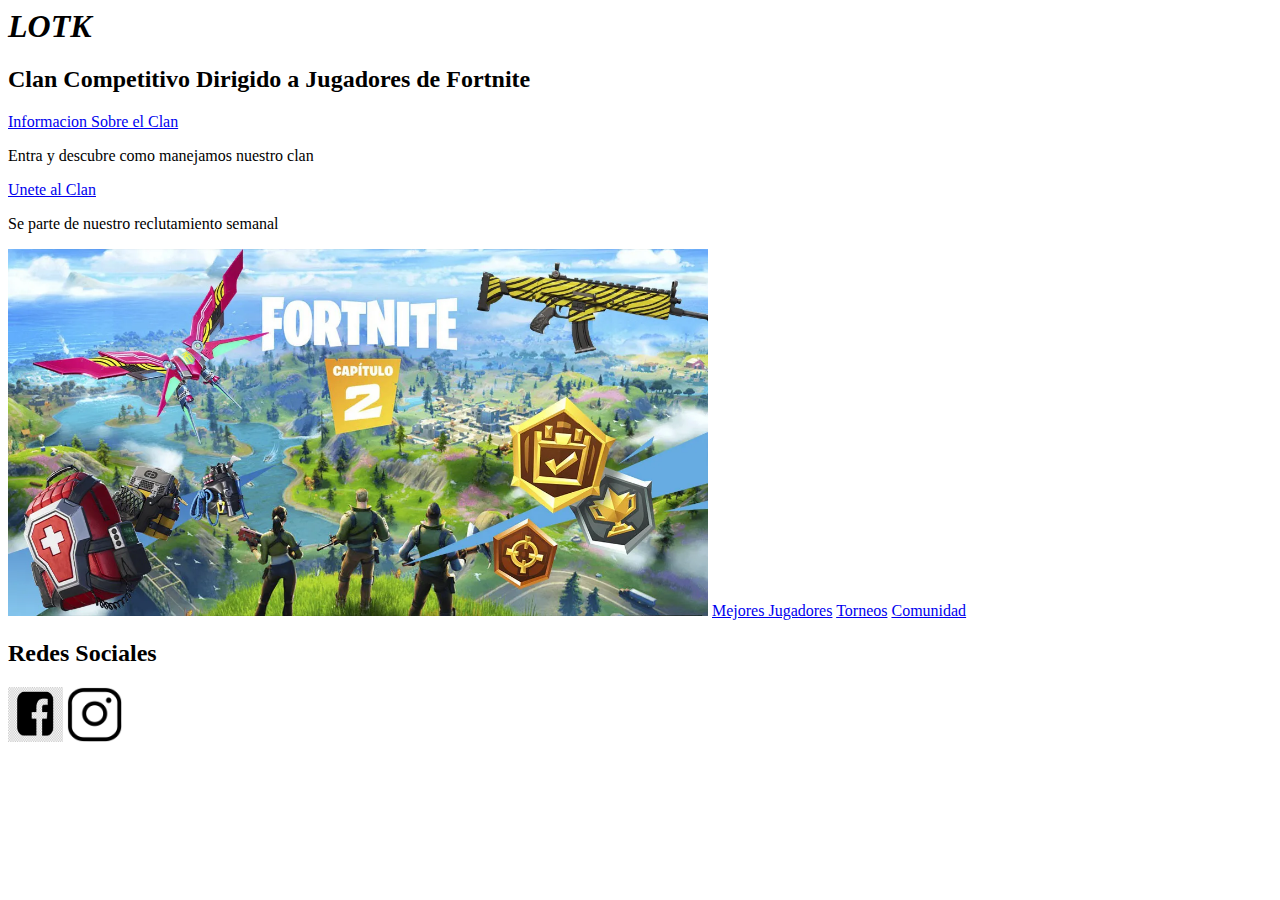
==== Clan.html @ b4ffdd24 "Clan" ====
<html lang="en">

<head>
    <meta charset="UTF-8">
    <meta name="viewport" content="width=device-width, initial-scale=1.0">
    <meta http-equiv="X-UA-Compatible" content="ie=edge">
    <title>Clan</title>
    <link rel="stylesheet" href="/Estilos.css">
</head>

<body>
    <h1> <em> LOTK </em> </h1>
    <h2>Clan Competitivo Dirigido a Jugadores de Fortnite</h2>
    <a href="Informacion Sobre el Clan.html">Informacion Sobre el Clan</a>
    <p>Entra y descubre como manejamos nuestro clan</p>
    <a href="Unete al Clan.html">Unete al Clan</a>
    <p>Se parte de nuestro reclutamiento semanal</p>
    <img class="portada" src="Imagenes/fortnite-capitulo-2-portada.webp" alt="">
    <a href="Mejores Jugadores.html">Mejores Jugadores</a>
    <a href="Torneos.html">Torneos</a>
    <a href="Comunidad.html">Comunidad</a>
    <h2>Redes Sociales</h2>
    <a target="_blank" href="https://www.facebook.com/Legends-Of-The-Kingdom-1236360096519353/"><img class= "iconos" src="/Imagenes/Facebook.jpg" alt=""></a>
    <a target="_blank" href="https://www.instagram.com/legendsofthekingdom/?hl=es"><img class="iconos" src="Imagenes/Instagram.png" alt=""></a>  
    
</body>

</html>
---- Estilos.css ----
.imagen{
    flex: content;
    max-width: 50px;
}
.estilop{
    font-size: 30px;
    color: black;
}
.logo{
    color: cadetblue;
}
.iconos {
    width: 55px; height: 55px;
}
.portada{
    flex: content;
    width: 700px;
}
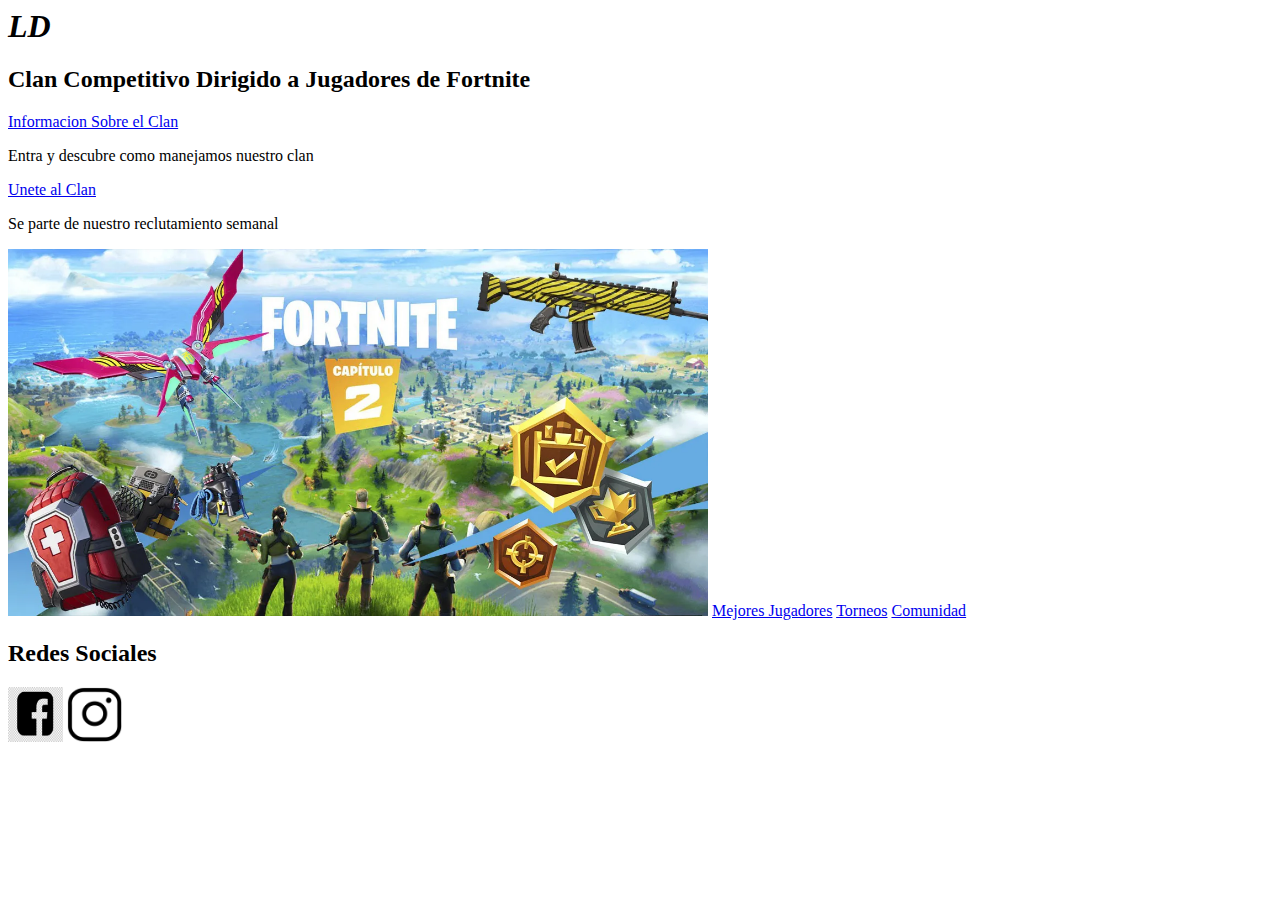
==== commit a7e1158c: "Clan" ====
--- a/Clan.html
+++ b/Clan.html
@@ -9,7 +9,7 @@
 </head>
 
 <body>
-    <h1> <em> LOTK </em> </h1>
+    <h1> <em> LD </em> </h1>
     <h2>Clan Competitivo Dirigido a Jugadores de Fortnite</h2>
     <a href="Informacion Sobre el Clan.html">Informacion Sobre el Clan</a>
     <p>Entra y descubre como manejamos nuestro clan</p>
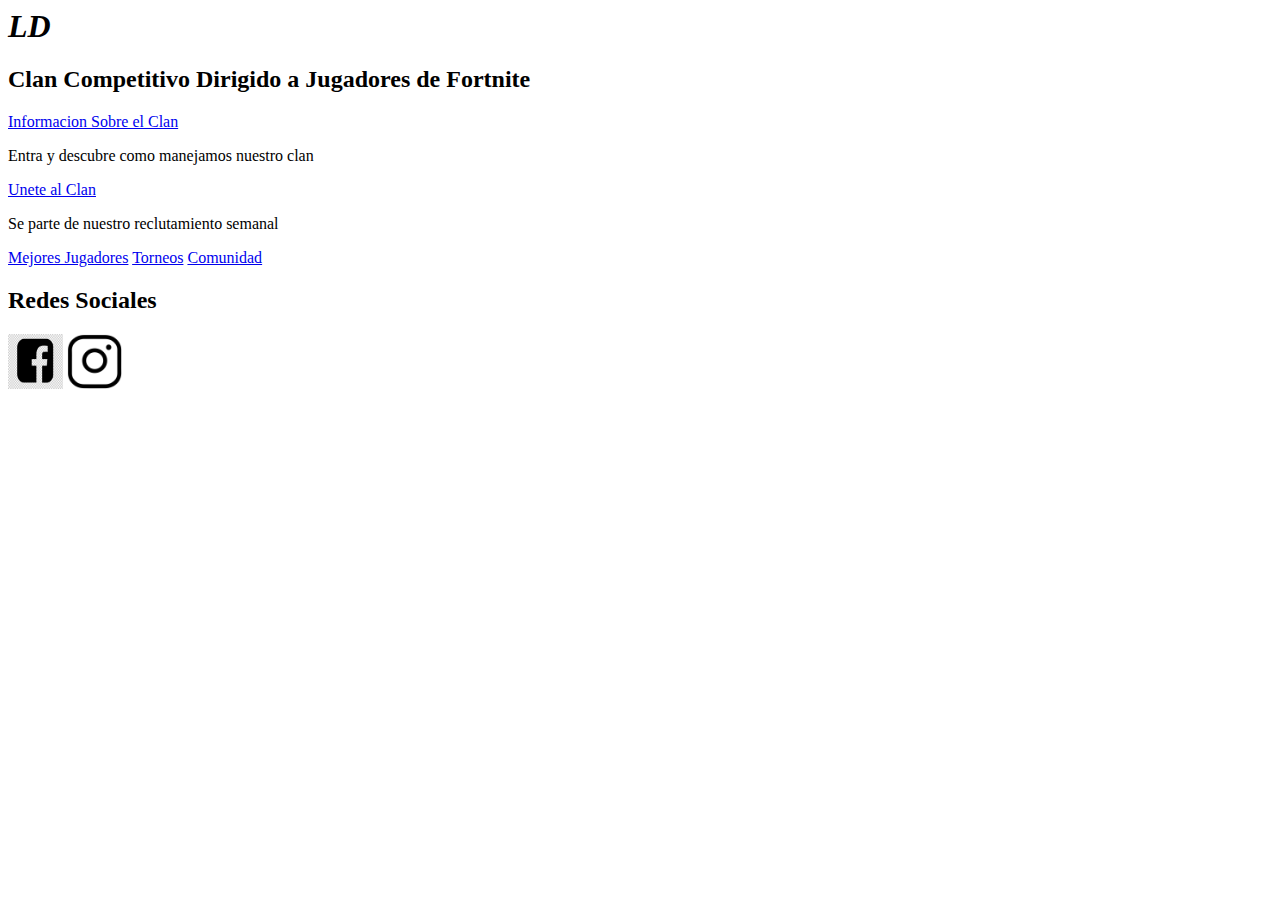
==== commit 5a3020d7: "Clan" ====
--- a/Clan.html
+++ b/Clan.html
@@ -15,7 +15,6 @@
     <p>Entra y descubre como manejamos nuestro clan</p>
     <a href="Unete al Clan.html">Unete al Clan</a>
     <p>Se parte de nuestro reclutamiento semanal</p>
-    <img class="portada" src="Imagenes/fortnite-capitulo-2-portada.webp" alt="">
     <a href="Mejores Jugadores.html">Mejores Jugadores</a>
     <a href="Torneos.html">Torneos</a>
     <a href="Comunidad.html">Comunidad</a>
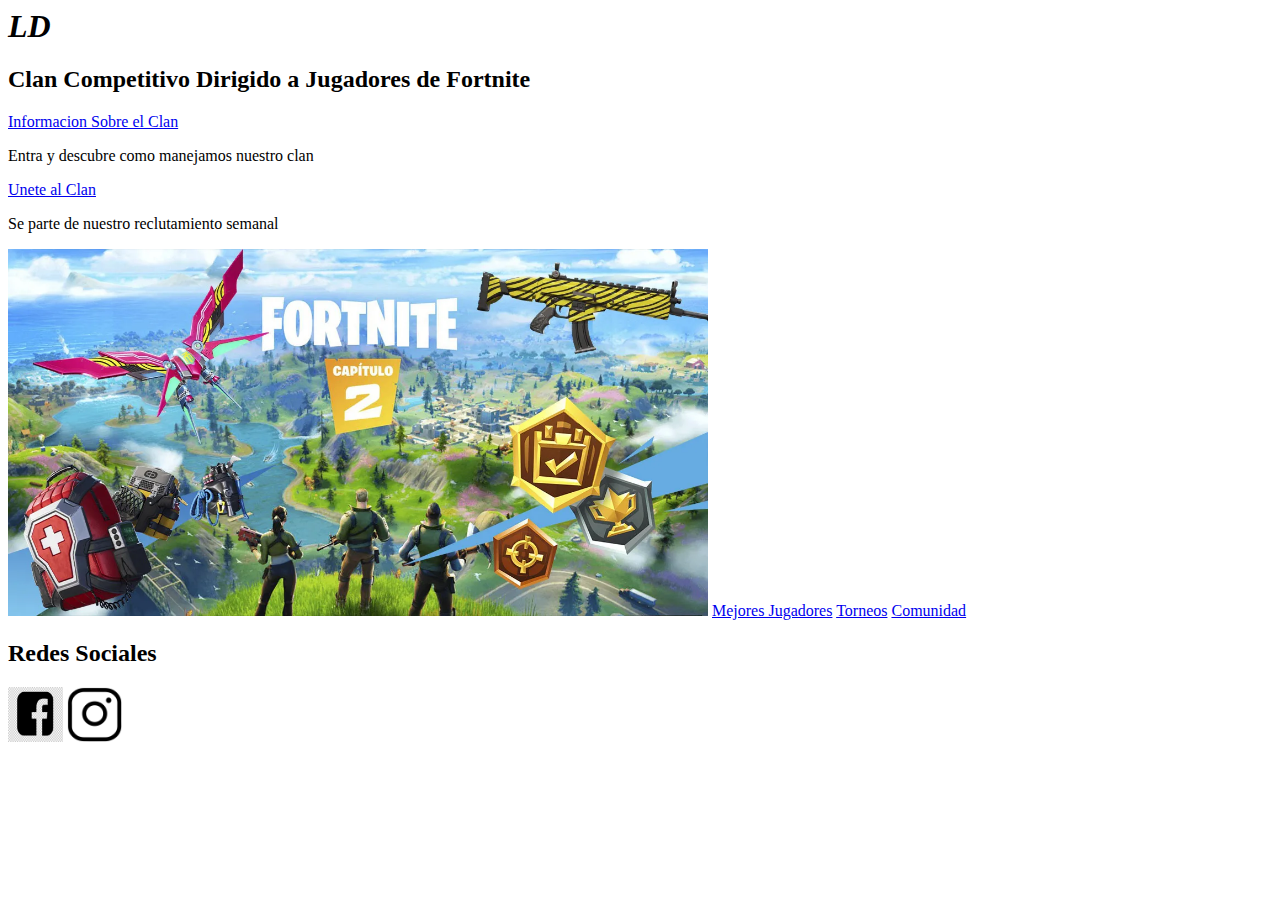
==== commit 956b8a44: "Clan" ====
--- a/Clan.html
+++ b/Clan.html
@@ -15,6 +15,7 @@
     <p>Entra y descubre como manejamos nuestro clan</p>
     <a href="Unete al Clan.html">Unete al Clan</a>
     <p>Se parte de nuestro reclutamiento semanal</p>
+    <img class="portada" src="Imagenes/fortnite-capitulo-2-portada.webp" alt="">
     <a href="Mejores Jugadores.html">Mejores Jugadores</a>
     <a href="Torneos.html">Torneos</a>
     <a href="Comunidad.html">Comunidad</a>
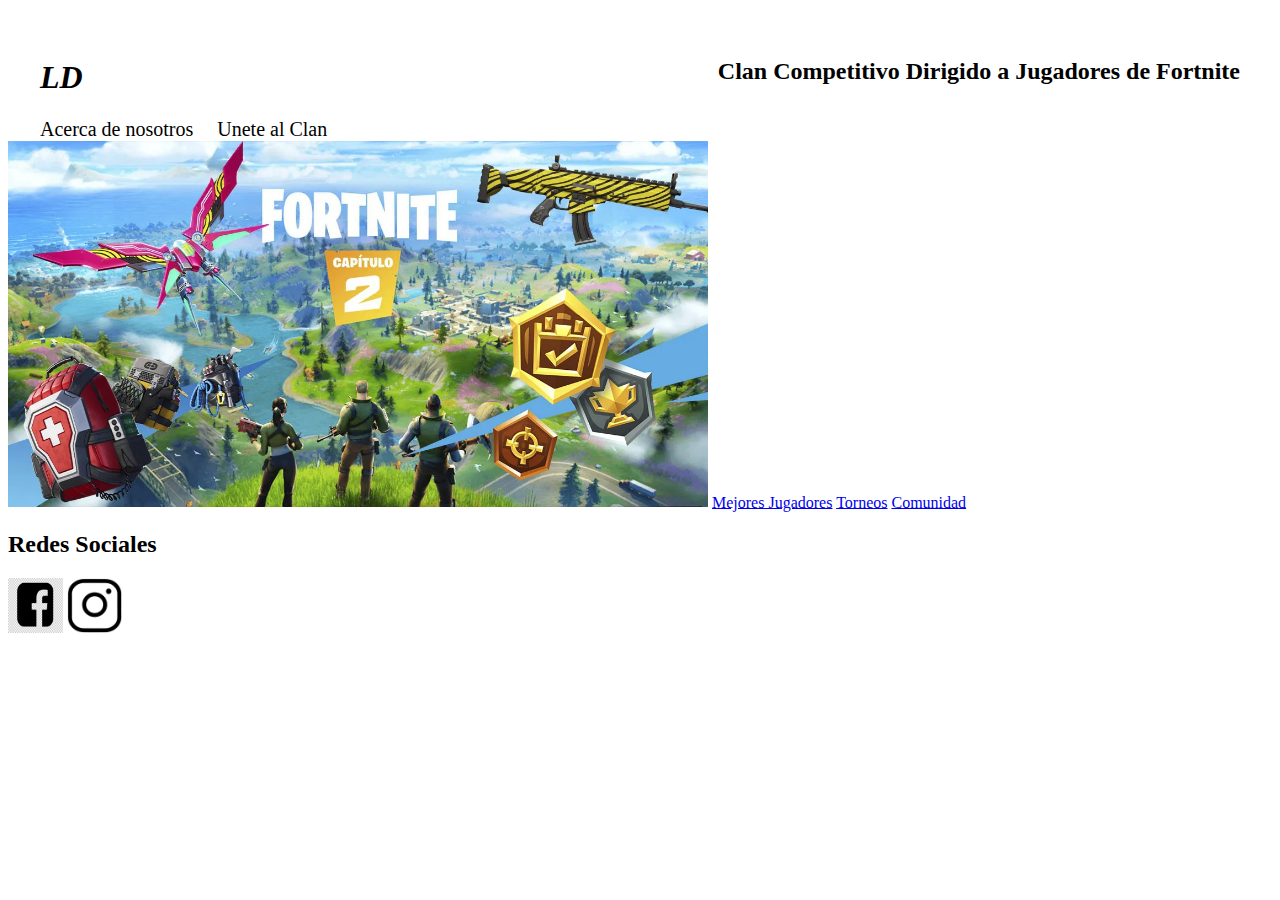
==== commit 3c2bedad: "version css" ====
--- a/Clan.html
+++ b/Clan.html
@@ -9,20 +9,24 @@
 </head>
 
 <body>
-    <h1> <em> LD </em> </h1>
-    <h2>Clan Competitivo Dirigido a Jugadores de Fortnite</h2>
-    <a href="Informacion Sobre el Clan.html">Informacion Sobre el Clan</a>
-    <p>Entra y descubre como manejamos nuestro clan</p>
-    <a href="Unete al Clan.html">Unete al Clan</a>
-    <p>Se parte de nuestro reclutamiento semanal</p>
+    <div class="contenedor">
+        <div class="barra">
+            <h1> <em> LD </em> </h1>
+            <h2>Clan Competitivo Dirigido a Jugadores de Fortnite</h2>
+        </div>
+        <nav class="navegacion">
+            <a href="Informacion Sobre el Clan.html">Acerca de nosotros</a>
+            <a href="Unete al Clan.html">Unete al Clan</a>
+        </nav>
+    </div>
     <img class="portada" src="Imagenes/fortnite-capitulo-2-portada.webp" alt="">
     <a href="Mejores Jugadores.html">Mejores Jugadores</a>
     <a href="Torneos.html">Torneos</a>
     <a href="Comunidad.html">Comunidad</a>
     <h2>Redes Sociales</h2>
-    <a target="_blank" href="https://www.facebook.com/Legends-Of-The-Kingdom-1236360096519353/"><img class= "iconos" src="/Imagenes/Facebook.jpg" alt=""></a>
-    <a target="_blank" href="https://www.instagram.com/legendsofthekingdom/?hl=es"><img class="iconos" src="Imagenes/Instagram.png" alt=""></a>  
-    
+    <a target="_blank" href="https://www.facebook.com/Legends-Of-The-Kingdom-1236360096519353/"><img class="iconos" src="/Imagenes/Facebook.jpg" alt=""></a>
+    <a target="_blank" href="https://www.instagram.com/legendsofthekingdom/?hl=es"><img class="iconos" src="Imagenes/Instagram.png" alt=""></a>
+
 </body>
 
 </html>--- a/Estilos.css
+++ b/Estilos.css
@@ -1,18 +1,41 @@
-.imagen{
+.contenedor {
+    max-width: 1200px;
+    margin: 0 auto 0 auto;
+}
+
+.barra {
+    display: flex;
+    justify-content: space-between;
+    padding-top: 30px;
+}
+
+.navegacion a {
+    color: black;
+    text-decoration: none;
+    font-size: 20px;
+    margin-right: 20px;
+}
+
+.imagen {
     flex: content;
     max-width: 50px;
 }
-.estilop{
+
+.estilop {
     font-size: 30px;
     color: black;
 }
-.logo{
+
+.logo {
     color: cadetblue;
 }
+
 .iconos {
-    width: 55px; height: 55px;
+    width: 55px;
+    height: 55px;
 }
-.portada{
+
+.portada {
     flex: content;
     width: 700px;
 }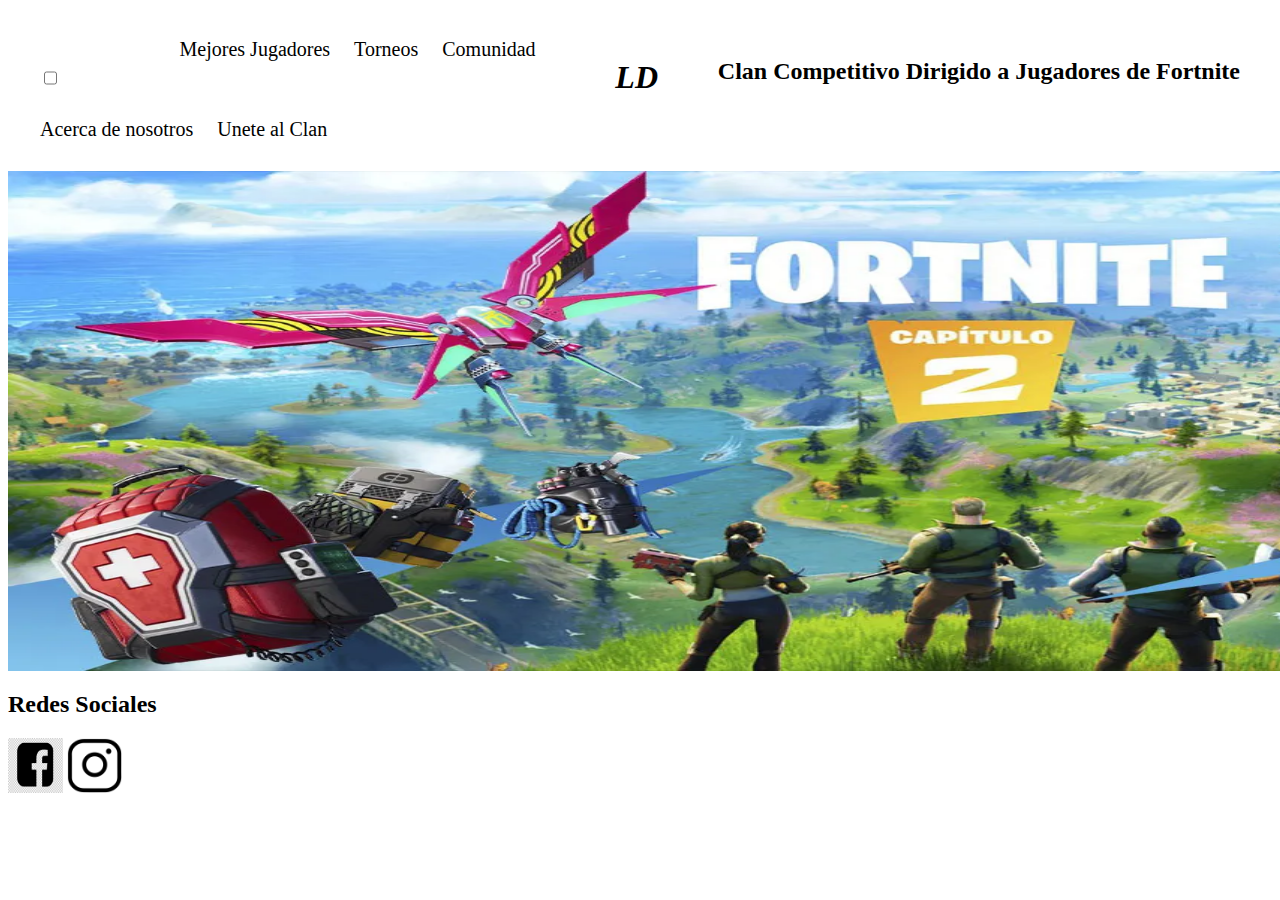
==== commit 519613c7: "css" ====
--- a/Clan.html
+++ b/Clan.html
@@ -11,6 +11,13 @@
 <body>
     <div class="contenedor">
         <div class="barra">
+            <input type="checkbox" id="check">
+            <label for="check" class="icono-menu"></label>
+            <nav class="navegacion">
+                <a href="Mejores Jugadores.html">Mejores Jugadores</a>
+                <a href="Torneos.html">Torneos</a>
+                <a href="Comunidad.html">Comunidad</a>
+            </nav>
             <h1> <em> LD </em> </h1>
             <h2>Clan Competitivo Dirigido a Jugadores de Fortnite</h2>
         </div>
@@ -20,9 +27,6 @@
         </nav>
     </div>
     <img class="portada" src="Imagenes/fortnite-capitulo-2-portada.webp" alt="">
-    <a href="Mejores Jugadores.html">Mejores Jugadores</a>
-    <a href="Torneos.html">Torneos</a>
-    <a href="Comunidad.html">Comunidad</a>
     <h2>Redes Sociales</h2>
     <a target="_blank" href="https://www.facebook.com/Legends-Of-The-Kingdom-1236360096519353/"><img class="iconos" src="/Imagenes/Facebook.jpg" alt=""></a>
     <a target="_blank" href="https://www.instagram.com/legendsofthekingdom/?hl=es"><img class="iconos" src="Imagenes/Instagram.png" alt=""></a>
--- a/Estilos.css
+++ b/Estilos.css
@@ -36,6 +36,8 @@
 }
 
 .portada {
-    flex: content;
-    width: 700px;
+    padding-top: 30px;
+    position: relative;
+    width: 1900px;
+    height: 500px;
 }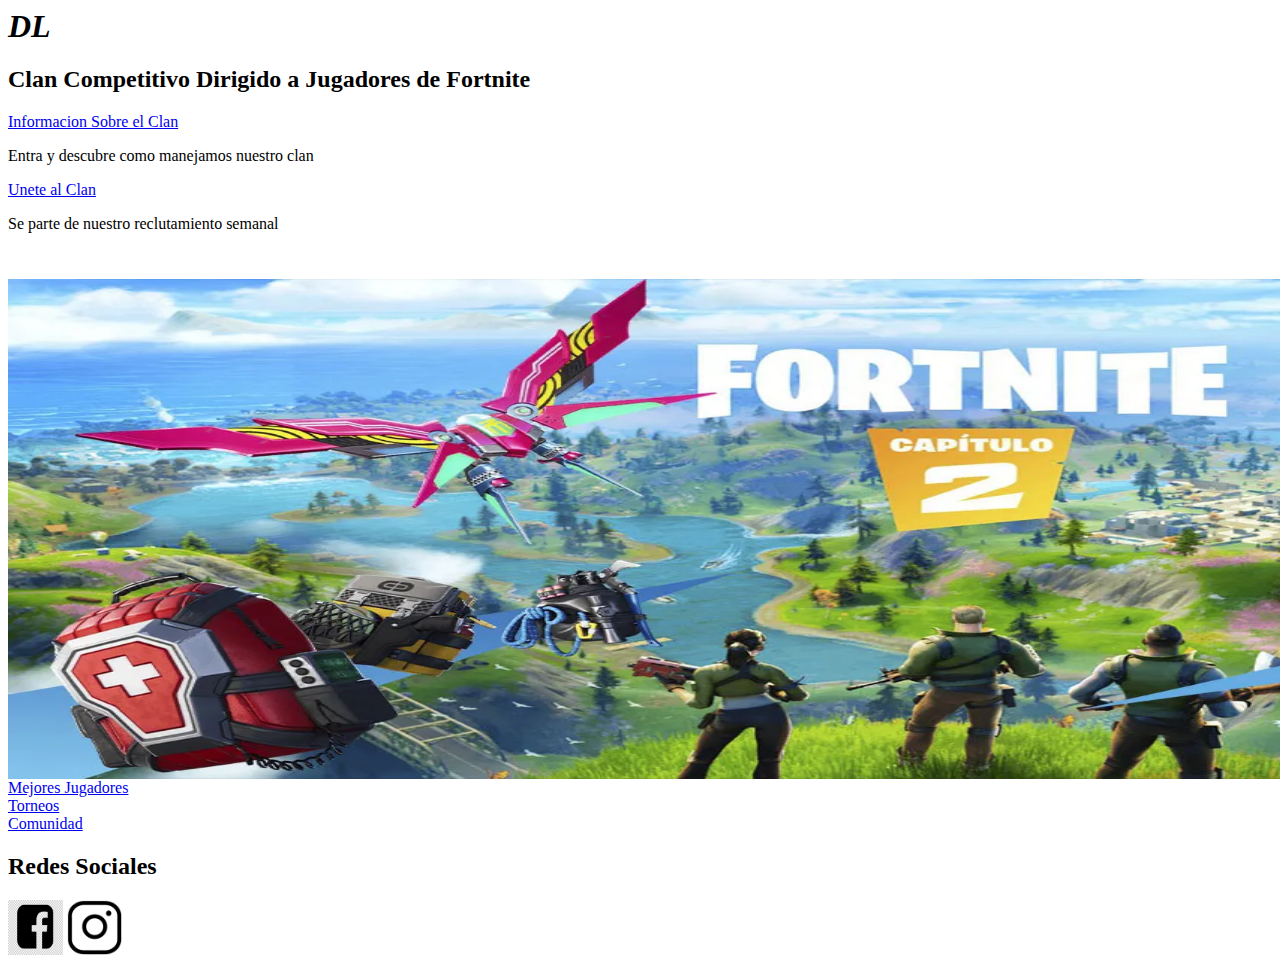
==== commit ac2d4791: "Version 1" ====
--- a/Clan.html
+++ b/Clan.html
@@ -9,27 +9,42 @@
 </head>
 
 <body>
-    <div class="contenedor">
-        <div class="barra">
-            <input type="checkbox" id="check">
-            <label for="check" class="icono-menu"></label>
-            <nav class="navegacion">
+    <h1> <em> DL </em> </h1>
+    <header>
+         <h2>Clan Competitivo Dirigido a Jugadores de Fortnite</h2>
+    </header>
+    <section>
+         <a href="Informacion Sobre el Clan.html">Informacion Sobre el Clan</a>
+         <p>Entra y descubre como manejamos nuestro clan</p>
+         <a href="Unete al Clan.html">Unete al Clan</a>
+         <p>Se parte de nuestro reclutamiento semanal</p>
+         <img class="portada" src="Imagenes/fortnite-capitulo-2-portada.webp" alt="">
+            <nav>
+        <div> 
                 <a href="Mejores Jugadores.html">Mejores Jugadores</a>
+        
+        
+        </div> 
+        <div>    
                 <a href="Torneos.html">Torneos</a>
+        
+        
+        </div>    
+        <div>
                 <a href="Comunidad.html">Comunidad</a>
+        
+        
+        </div>    
+        <div>
+                <h2>Redes Sociales</h2>
+                <a target="_blank" href="https://www.facebook.com/Legends-Of-The-Kingdom-1236360096519353/"><img class= "iconos" src="/Imagenes/Facebook.jpg" alt=""></a>
+                <a target="_blank" href="https://www.instagram.com/legendsofthekingdom/?hl=es"><img class="iconos" src="Imagenes/Instagram.png" alt=""></a>  
             </nav>
-            <h1> <em> LD </em> </h1>
-            <h2>Clan Competitivo Dirigido a Jugadores de Fortnite</h2>
         </div>
-        <nav class="navegacion">
-            <a href="Informacion Sobre el Clan.html">Acerca de nosotros</a>
-            <a href="Unete al Clan.html">Unete al Clan</a>
-        </nav>
-    </div>
-    <img class="portada" src="Imagenes/fortnite-capitulo-2-portada.webp" alt="">
-    <h2>Redes Sociales</h2>
-    <a target="_blank" href="https://www.facebook.com/Legends-Of-The-Kingdom-1236360096519353/"><img class="iconos" src="/Imagenes/Facebook.jpg" alt=""></a>
-    <a target="_blank" href="https://www.instagram.com/legendsofthekingdom/?hl=es"><img class="iconos" src="Imagenes/Instagram.png" alt=""></a>
+       
+    
+    </section>
+
 
 </body>
 
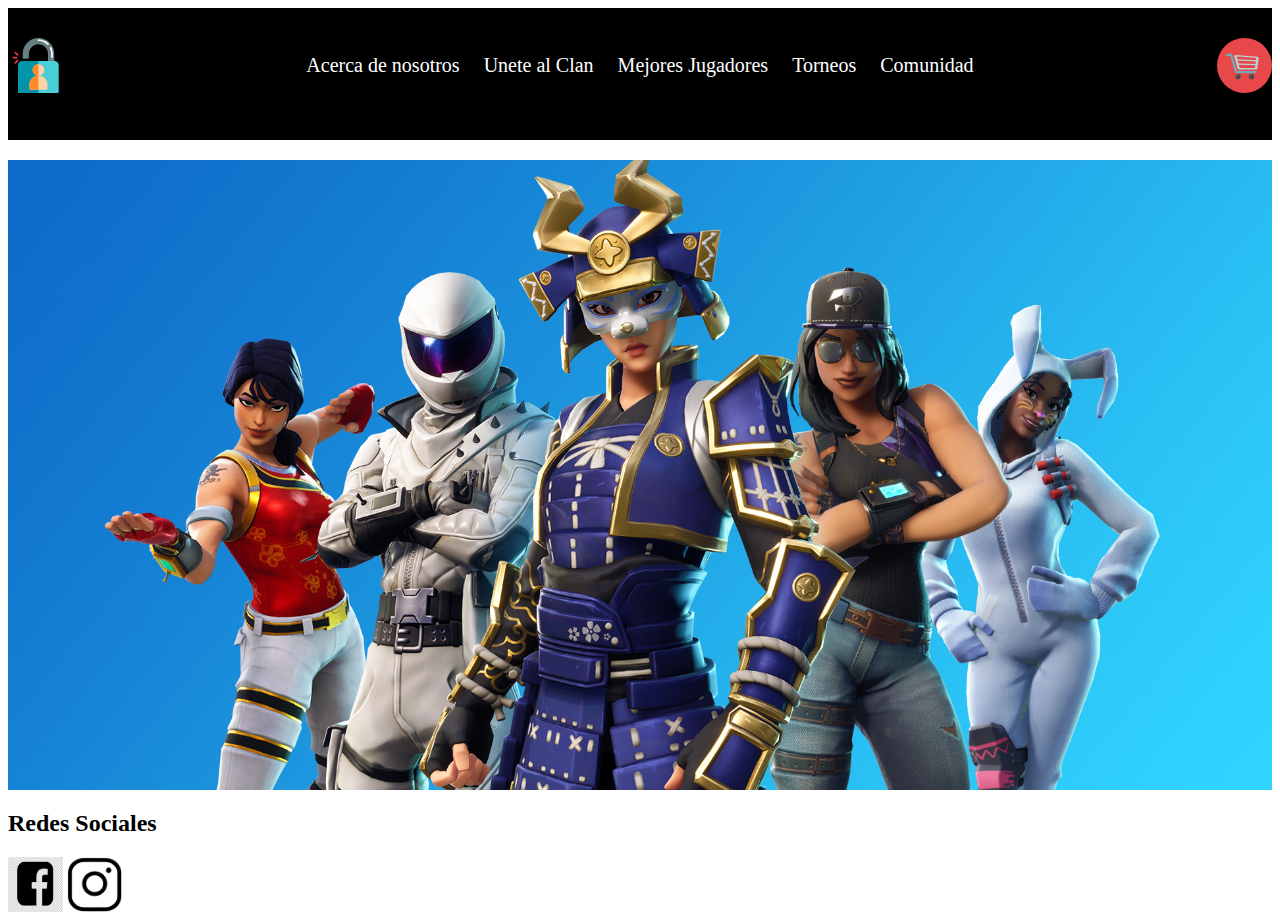
==== commit d4431387: "css 1.1" ====
--- a/Clan.html
+++ b/Clan.html
@@ -9,42 +9,28 @@
 </head>
 
 <body>
-    <h1> <em> DL </em> </h1>
-    <header>
-         <h2>Clan Competitivo Dirigido a Jugadores de Fortnite</h2>
-    </header>
-    <section>
-         <a href="Informacion Sobre el Clan.html">Informacion Sobre el Clan</a>
-         <p>Entra y descubre como manejamos nuestro clan</p>
-         <a href="Unete al Clan.html">Unete al Clan</a>
-         <p>Se parte de nuestro reclutamiento semanal</p>
-         <img class="portada" src="Imagenes/fortnite-capitulo-2-portada.webp" alt="">
-            <nav>
-        <div> 
+    <div class="contenedor">
+
+        <div class="barra">
+            <img class="iconos" src="/Imagenes/login.svg" alt="icono">
+            <nav class="navegacion">
+                <a href="Informacion Sobre el Clan.html">Acerca de nosotros</a>
+                <a href="Unete al Clan.html">Unete al Clan</a>
                 <a href="Mejores Jugadores.html">Mejores Jugadores</a>
-        
-        
-        </div> 
-        <div>    
                 <a href="Torneos.html">Torneos</a>
-        
-        
-        </div>    
-        <div>
                 <a href="Comunidad.html">Comunidad</a>
-        
-        
-        </div>    
-        <div>
-                <h2>Redes Sociales</h2>
-                <a target="_blank" href="https://www.facebook.com/Legends-Of-The-Kingdom-1236360096519353/"><img class= "iconos" src="/Imagenes/Facebook.jpg" alt=""></a>
-                <a target="_blank" href="https://www.instagram.com/legendsofthekingdom/?hl=es"><img class="iconos" src="Imagenes/Instagram.png" alt=""></a>  
             </nav>
+            <img class="iconos" src="/Imagenes/carrito.svg" alt="">
         </div>
-       
-    
-    </section>
+        <h2>Clan Competitivo Dirigido a Jugadores de Fortnite</h2>
+    </div>
 
+
+    <div class=" imagen "></div>
+
+    <h2>Redes Sociales</h2>
+    <a target="_blank " href="https://www.facebook.com/Legends-Of-The-Kingdom-1236360096519353/ "><img class="iconos " src="/Imagenes/Facebook.jpg " alt=" "></a>
+    <a target="_blank " href="https://www.instagram.com/legendsofthekingdom/?hl=es "><img class="iconos " src="Imagenes/Instagram.png " alt=" "></a>
 
 </body>
 
--- a/Estilos.css
+++ b/Estilos.css
@@ -1,43 +1,38 @@
 .contenedor {
-    max-width: 1200px;
-    margin: 0 auto 0 auto;
+    align-items: center;
+    background-color: black;
 }
 
 .barra {
     display: flex;
     justify-content: space-between;
+    align-items: center;
     padding-top: 30px;
 }
 
 .navegacion a {
-    color: black;
+    color: white;
     text-decoration: none;
     font-size: 20px;
     margin-right: 20px;
 }
 
-.imagen {
-    flex: content;
-    max-width: 50px;
+.navegacion a:last-of-type {
+    margin-right: 0px;
 }
 
-.estilop {
-    font-size: 30px;
-    color: black;
+.navegacion a:hover {
+    color: #71b100;
 }
 
-.logo {
-    color: cadetblue;
+.imagen {
+    background-size: cover;
+    background-image: url(/Imagenes/Fortnite-New-Season-wallpaper.jpg);
+    background-position: center center;
+    height: 70vh;
 }
 
 .iconos {
     width: 55px;
     height: 55px;
-}
-
-.portada {
-    padding-top: 30px;
-    position: relative;
-    width: 1900px;
-    height: 500px;
 }